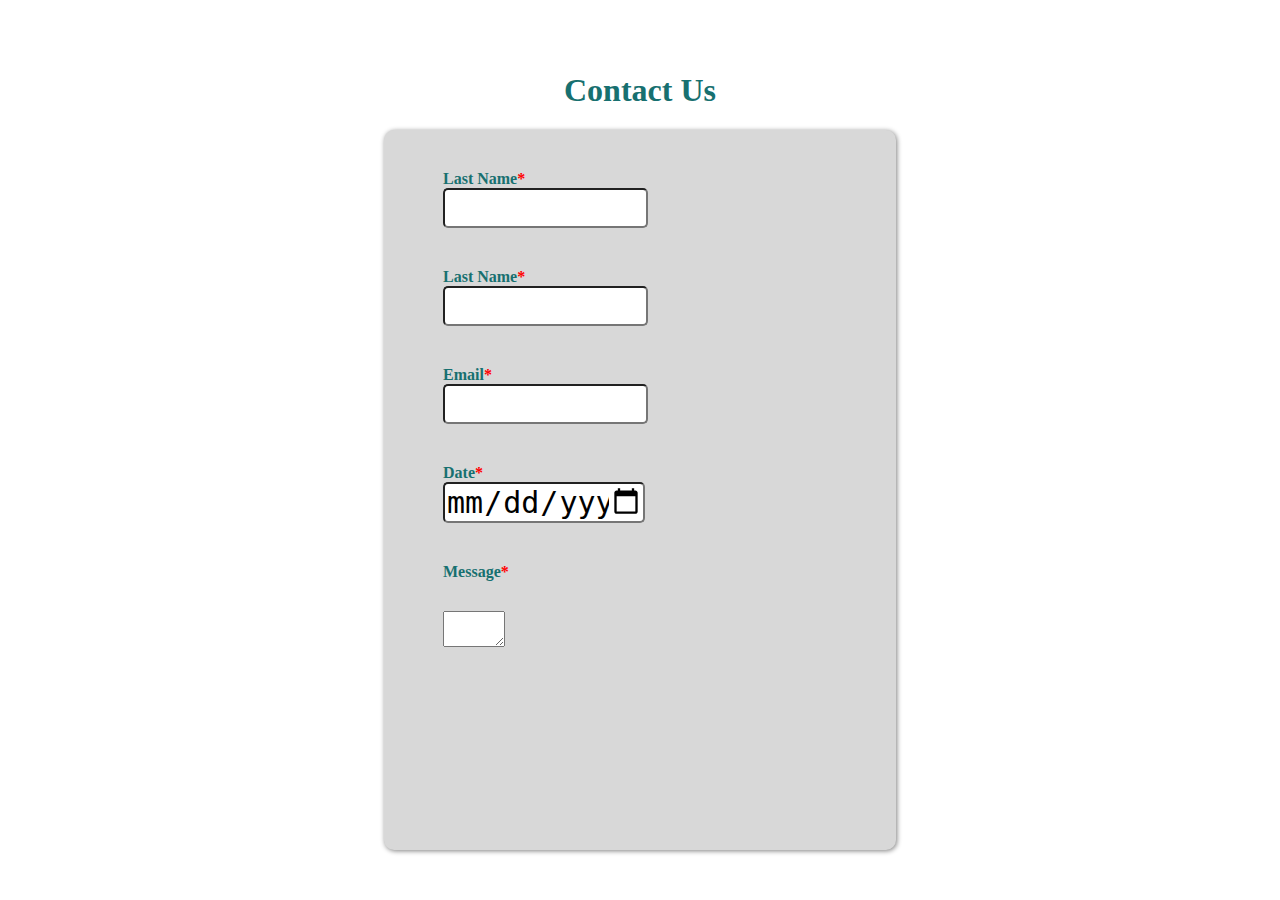
==== contact/contact.html @ 1876d218 "contact" ====
<!DOCTYPE html>
<html lang="en">
<head>
  <meta charset="UTF-8">
  <meta name="viewport" content="width=device-width, initial-scale=1.0">
  <title>Contact Us</title>
  <link rel="stylesheet" href="contact-styles.css">
</head>
<body>
  <header> <h1>Contact Us</h1></header>
  <main class="form-container">
    <form>
      <div>
        <label>Last Name<span>*</span></label><br>
        <input type="text"><br>
      </div>
      <div>
        <label>Last Name<span>*</span></label><br>
        <input type="text"><br>
      </div>
      <div>
        <label>Email<span>*</span></label><br>
        <input type="email"><br>
      </div>
      <div>
        <label>Date<span>*</span></label><br>
        <input type="date"><br>
      </div>
      <div>
        <label>Message<span>*</span></label><br>
        <textarea row="8" cols="5"> </textarea>
      </div>
    </form>
  </main>  
</body>
</html>
---- contact/contact-styles.css ----
body {
  margin: 0px 20px;
  padding: 0;
  display: flex;
  justify-content: center;
  height: 100vh;
  align-items: center;
  flex-direction: column;
  font-weight: bold;
  color: rgb(23, 112, 112)
  
}

.form-container {
  width:40vw;
  height: 80%;
  flex-wrap: wrap;
  background-color: rgb(216, 216, 216);
  display: flex;
  justify-content: center;
  border-radius: 10px;
  box-shadow: 1px 1px 5px 0px grey;
}

span {
  color: red;
}

input {
  font-size: 30px;
  width: 50%;
  height: 60%;
  border-radius: 5px;
  background-color: rgb(255, 255, 255);
}

form div {
  margin-top: 40px;
}

textarea {
  margin-top: 30px
}

@media (max-width: 500px) {
  textarea {
    width: 90%;
  }
  .form-container {
    width: 70%;
  }
}
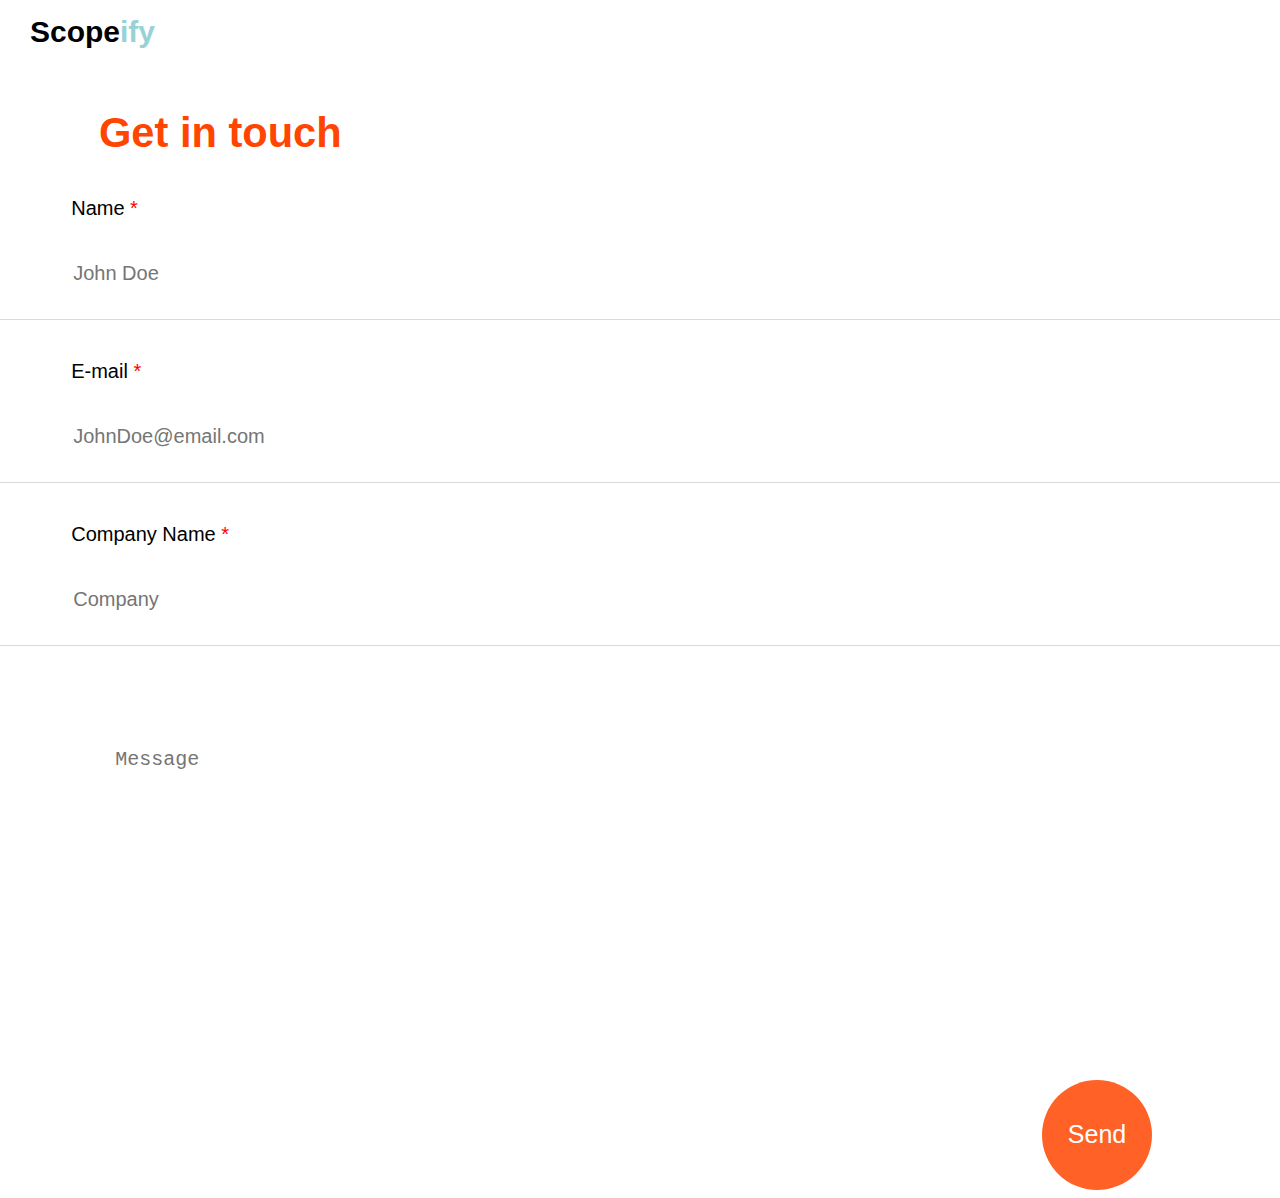
==== commit 3cdc84d4: "completed mobil responsive version" ====
--- a/contact/contact.html
+++ b/contact/contact.html
@@ -7,30 +7,29 @@
   <link rel="stylesheet" href="contact-styles.css">
 </head>
 <body>
-  <header> <h1>Contact Us</h1></header>
-  <main class="form-container">
-    <form>
-      <div>
-        <label>Last Name<span>*</span></label><br>
-        <input type="text"><br>
-      </div>
-      <div>
-        <label>Last Name<span>*</span></label><br>
-        <input type="text"><br>
-      </div>
-      <div>
-        <label>Email<span>*</span></label><br>
-        <input type="email"><br>
-      </div>
-      <div>
-        <label>Date<span>*</span></label><br>
-        <input type="date"><br>
-      </div>
-      <div>
-        <label>Message<span>*</span></label><br>
-        <textarea row="8" cols="5"> </textarea>
-      </div>
-    </form>
-  </main>  
+ <main>
+   <h1 class="company-name">Scope<span>ify</span></h1>
+   <header>
+     <h1> Get in touch</h1>
+   </header>
+   <form>
+     <div class="input-section">
+      <label for="name">Name <span>*</span></label> <br>
+      <input type="text" id="name" placeholder="John Doe">
+     </div>
+     <div class="input-section">
+      <label for="email">E-mail <span>*</span></label> <br>
+      <input type="text" id="email" placeholder="JohnDoe@email.com">
+     </div>
+     <div class="input-section">
+      <label for="name">Company Name <span>*</span></label> <br>
+      <input type="text" id="name" placeholder="Company">
+     </div>
+     <div class="textarea">
+     <textarea placeholder="Message" rows="8" cols="30"></textarea><br>  
+     </div>     
+     <button type="submit">Send</button>
+   </form>
+ </main>
 </body>
 </html>--- a/contact/contact-styles.css
+++ b/contact/contact-styles.css
@@ -1,52 +1,154 @@
-body {
-  margin: 0px 20px;
+html, div, span, applet, object, iframe, h1, h2, h3, h4, h5, h6, p, blockquote, pre, a, abbr, acronym, address, big, cite, code, del, dfn, em, font, img, ins, kbd, q, s, samp, small, strike, strong, sub, sup, tt, var, b, u, i, center, dl, dt, dd, ol, ul, li, fieldset, form, label, legend, caption {
+  margin: 0;
   padding: 0;
-  display: flex;
-  justify-content: center;
-  height: 100vh;
-  align-items: center;
-  flex-direction: column;
-  font-weight: bold;
-  color: rgb(23, 112, 112)
-  
+  border: 0;
+  outline: 0;
+  vertical-align: baseline;
+  background: transparent;
 }
 
-.form-container {
-  width:40vw;
-  height: 80%;
-  flex-wrap: wrap;
-  background-color: rgb(216, 216, 216);
-  display: flex;
-  justify-content: center;
-  border-radius: 10px;
-  box-shadow: 1px 1px 5px 0px grey;
+body {
+  margin: 0;
+  padding: 0; 
+  font-family: Arial, Helvetica, sans-serif;
+  height: 100vh;
 }
 
-span {
-  color: red;
+.company-name {
+  margin: 10px 0 40px 20px;
+  font-size: 20px;
+}
+
+.company-name span {
+  font-family: 'Segoe UI', Tahoma, Geneva, Verdana, sans-serif;
+  color: rgb(151, 210, 212);
+}
+header {
+  margin-left: 30px;
+  color: orangered
+}
+.input-section {
+  border-bottom: .75px solid rgb(218, 218, 218);
+  width: 100vw;
+  padding: 20px;
+  margin-top: 20px;
+}
+
+.input-section label, input {
+  margin: 1vh auto 0 1vw;
 }
 
 input {
-  font-size: 30px;
-  width: 50%;
-  height: 60%;
-  border-radius: 5px;
-  background-color: rgb(255, 255, 255);
+  height: 30px;
+  border: none;
+  width: 250px;
 }
 
-form div {
-  margin-top: 40px;
+input:focus, textarea:focus{
+  outline-color: rgb(151, 210, 212);
+}
+
+label span {
+  color: red
 }
 
 textarea {
-  margin-top: 30px
+  width: 100%;
+  margin: 5vw;
+  padding: 3vw;
+  border: none;
+  resize: none;
+  overflow: hidden;
 }
+.textarea {
+  display: flex;
+  align-items: center;
+  justify-content: center;
+}
+button {
+  color: white;
+  background-color: rgba(255, 68, 0, 0.849);
+  width: 60px;
+  height: 60px;
+  border: none;
+  border-radius: 50%;
+  float: right;
+  margin-right: 5vw
+}
+/* larger mobile responsive */
 
-@media (max-width: 500px) {
+@media (min-width: 550px) {
+  .company-name {
+    margin: 15px 0 60px 30px;
+    font-size: 30px;
+  }
+
+  header {
+    font-size: 1.3em;
+    margin-left: 10vh;
+  }
+
+  .input-section label, input {
+    margin: 3vh auto 0 4vw;
+    font-size: 15px;
+  }
+  
+  input {
+    height: 40px;
+    border: none;
+    width: 350px;
+
+  }
+
   textarea {
-    width: 90%;
+    font-size: 15px;
+    margin-left: 5vw;
   }
-  .form-container {
-    width: 70%;
+
+  button {
+    margin: 5vh 10vw 0 0;
+    width: 80px;
+    height: 80px;
   }
+} 
+
+@media (min-width: 800px) {
+  .company-name {
+    margin: 15px 0 60px 30px;
+    font-size: 30px;
+  }
+
+  header {
+    font-size: 1.3em;
+    margin-left: 11vh;
+  }
+
+  .input-section label, input {
+    margin: 3vh auto 0 4vw;
+    font-size: 20px;
+  }
+  
+  input {
+    height: 50px;
+    border: none;
+    width: 450px;
+  }
+
+  textarea {
+    font-size: 20px;
+    margin-left: 6vw;
+  }
+
+  button {
+    margin: 5vh 10vw 0 0;
+    width: 110px;
+    height: 110px;
+    font-size: 25px;
+  }
+} 
+
+/* Desktop Responsive */
+
+@media (min-width: 1200px) {
+
 }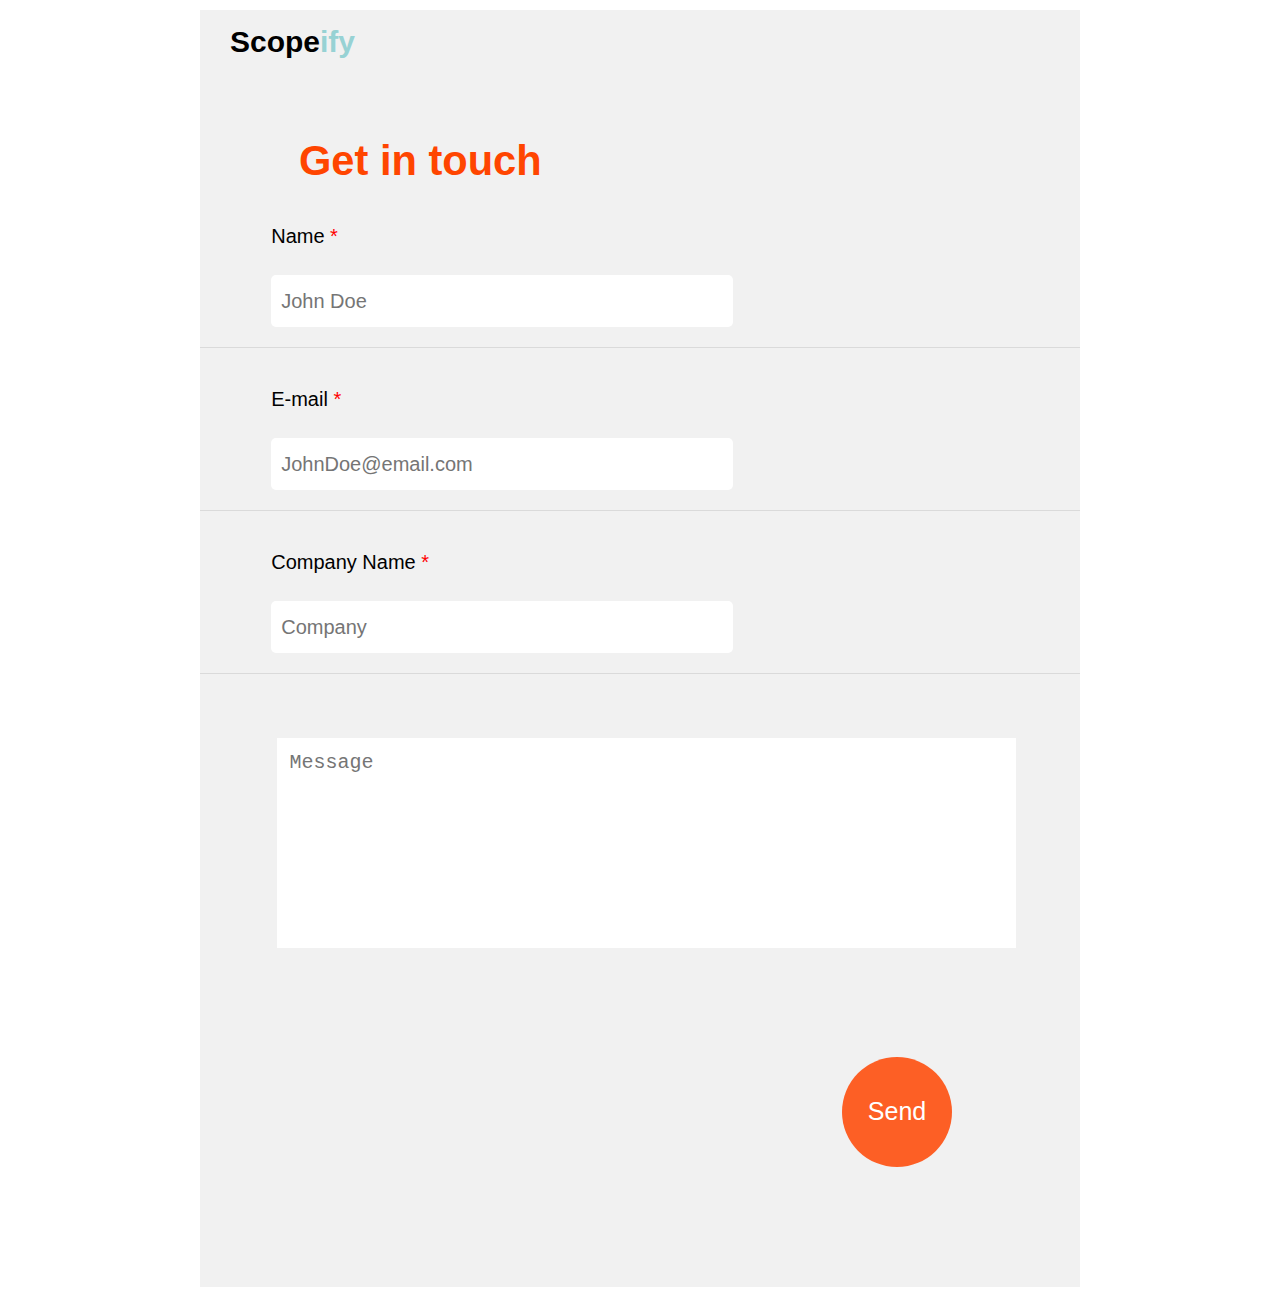
==== commit 9d15a326: "made responsive versio of gallery" ====
--- a/contact/contact.html
+++ b/contact/contact.html
@@ -8,7 +8,8 @@
 </head>
 <body>
  <main>
-   <h1 class="company-name">Scope<span>ify</span></h1>
+   <div class="container">
+   <h1 class="company-name">Scope<span>ify</span></h1><br>
    <header>
      <h1> Get in touch</h1>
    </header>
@@ -30,6 +31,7 @@
      </div>     
      <button type="submit">Send</button>
    </form>
+   </div>
  </main>
 </body>
 </html>--- a/contact/contact-styles.css
+++ b/contact/contact-styles.css
@@ -5,8 +5,13 @@
   outline: 0;
   vertical-align: baseline;
   background: transparent;
+  box-sizing: border-box;
 }
-
+main {
+  overflow: hidden;
+  background-color: rgb(241, 241, 241);
+  padding-bottom: 20px;
+}
 body {
   margin: 0;
   padding: 0; 
@@ -41,7 +46,9 @@
 input {
   height: 30px;
   border: none;
-  width: 250px;
+  width: 350px;
+  padding-left: 10px;
+  border-radius: 5px;
 }
 
 input:focus, textarea:focus{
@@ -55,7 +62,7 @@
 textarea {
   width: 100%;
   margin: 5vw;
-  padding: 3vw;
+  padding: 1vw;
   border: none;
   resize: none;
   overflow: hidden;
@@ -91,12 +98,14 @@
   .input-section label, input {
     margin: 3vh auto 0 4vw;
     font-size: 15px;
+    overflow: hidden;
   }
   
   input {
     height: 40px;
     border: none;
-    width: 350px;
+    width: 450px;
+    overflow: hidden;
 
   }
 
@@ -140,7 +149,7 @@
   }
 
   button {
-    margin: 5vh 10vw 0 0;
+    margin: 5vh 10vw 100px 0;
     width: 110px;
     height: 110px;
     font-size: 25px;
@@ -149,6 +158,8 @@
 
 /* Desktop Responsive */
 
-@media (min-width: 1200px) {
-
+@media (min-width: 1000px) {
+  body {
+    margin: 10px 200px 0px 200px;
+  }
 }